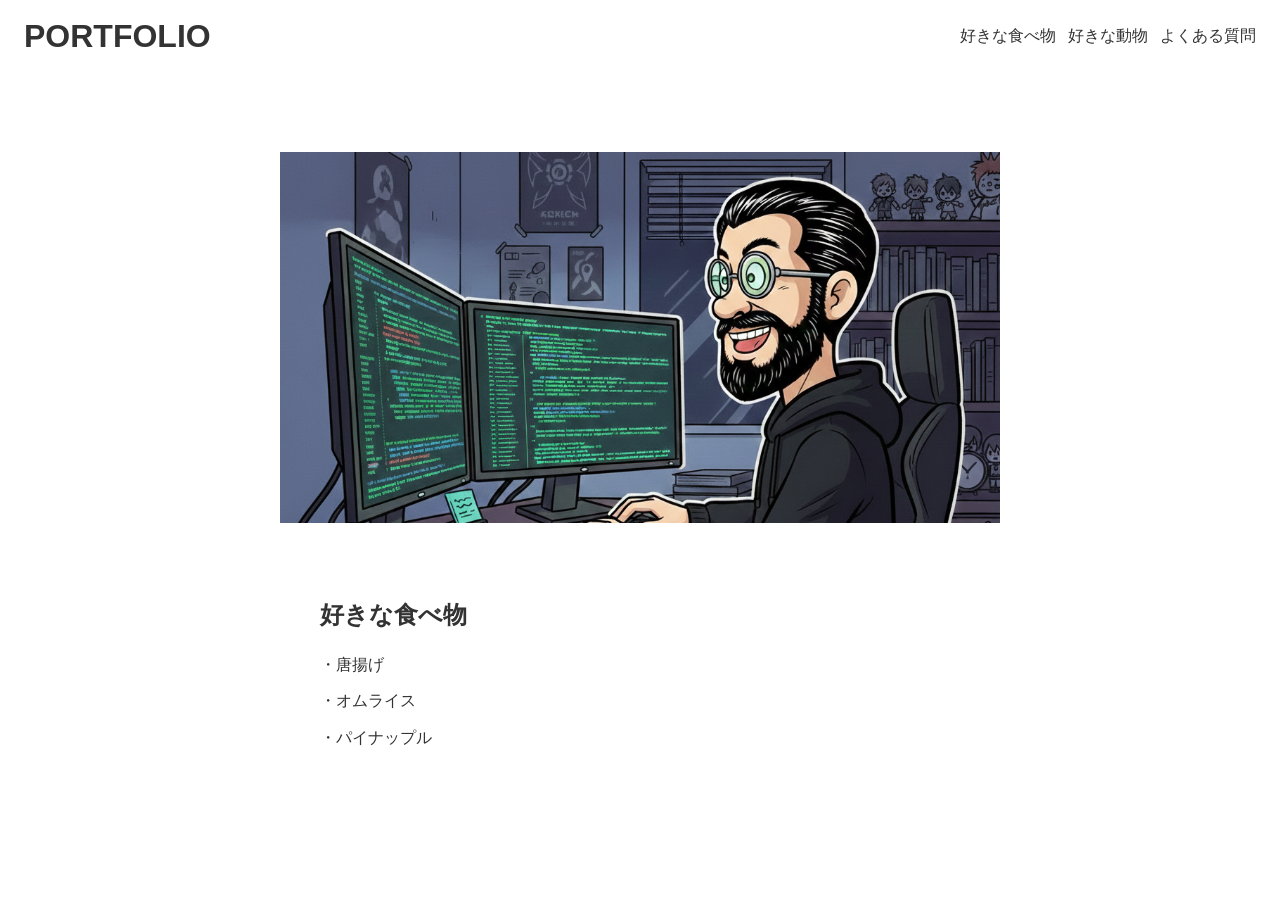
==== public_html/index.html @ 6fe60bc2 "モック 制作 途中" ====
<!DOCTYPE html>
<html lang="ja">

<head>
  <meta charset="UTF-8">
  <meta name="viewport" content="width=device-width, initial-scale=1.0">
  <title>山本 | 自己紹介</title>
  <link rel="stylesheet" href="./assets/css/reset.css">
  <link rel="stylesheet" href="style.css">
</head>

<body>

  <!-- ヘッダー -->
  <header class="header" id="header">
    <h1>PORTFOLIO</h1>
    <nav class="nav">
      <a href="#">好きな食べ物 </a>
      <a href="#">好きな動物</a>
      <a href="#">よくある質問</a>
    </nav>
  </header>

  <main>
    <!-- mv セクション -->
    <section class="mv-section" id="mv-section">
      <figure>
        <img src="./assets/images/mv.png" alt="メインビジュアル" />
      </figure>
    </section>

    <section class="food-section" id="food-section">
      <h2 class="section-ttl">好きな食べ物</h2>
      <ul class="foodList">
        <li>・唐揚げ</li>
        <li>・オムライス</li>
        <li>・パイナップル</li>
      </ul>
    </section>
  </main>

  <!-- フッター -->
  <footer class="footer" id="footer">

  </footer>

  <script src="script.js"></script>
</body>

</html>
---- public_html/style.css ----
body {
  color: #333;
  display: flex;
  flex-direction: column;
  font-family: 'Helvetica Neue', Arial, 'Hiragino Kaku Gothic ProN', sans-serif;
  line-height: 1.8;
  min-height: 100vh;
}

/*=== ヘッダー ===*/
header {
  box-sizing: border-box;
  display: flex;
  align-items: center;
  justify-content: space-between;
  padding: 20px 24px;
  position: sticky;
  top: 0;
  width: 100%;
  z-index: 100;

  .nav {
    display: flex;
    gap: 12px;
  }
}


/*=== メインコンテンツ ===*/
main {
  flex: 1;
  margin-inline: auto;
  max-width: 720px;
  padding-block: 80px;
  width: 95%;

  section:not(.mv-section) {
    margin-top: 80px;
    margin-inline: auto;
    max-width: 640px;
    width: 95%;
  }

  .section-ttl {
    font-size: 24px;
    font-weight: 700;
  }

  .food-section {
    .foodList {
      display: grid;
      gap: 8px;
      margin-top: 24px;
    }
  }
}


/*=== フッター ===*/
footer {
  display: grid;
  place-items: center;
}
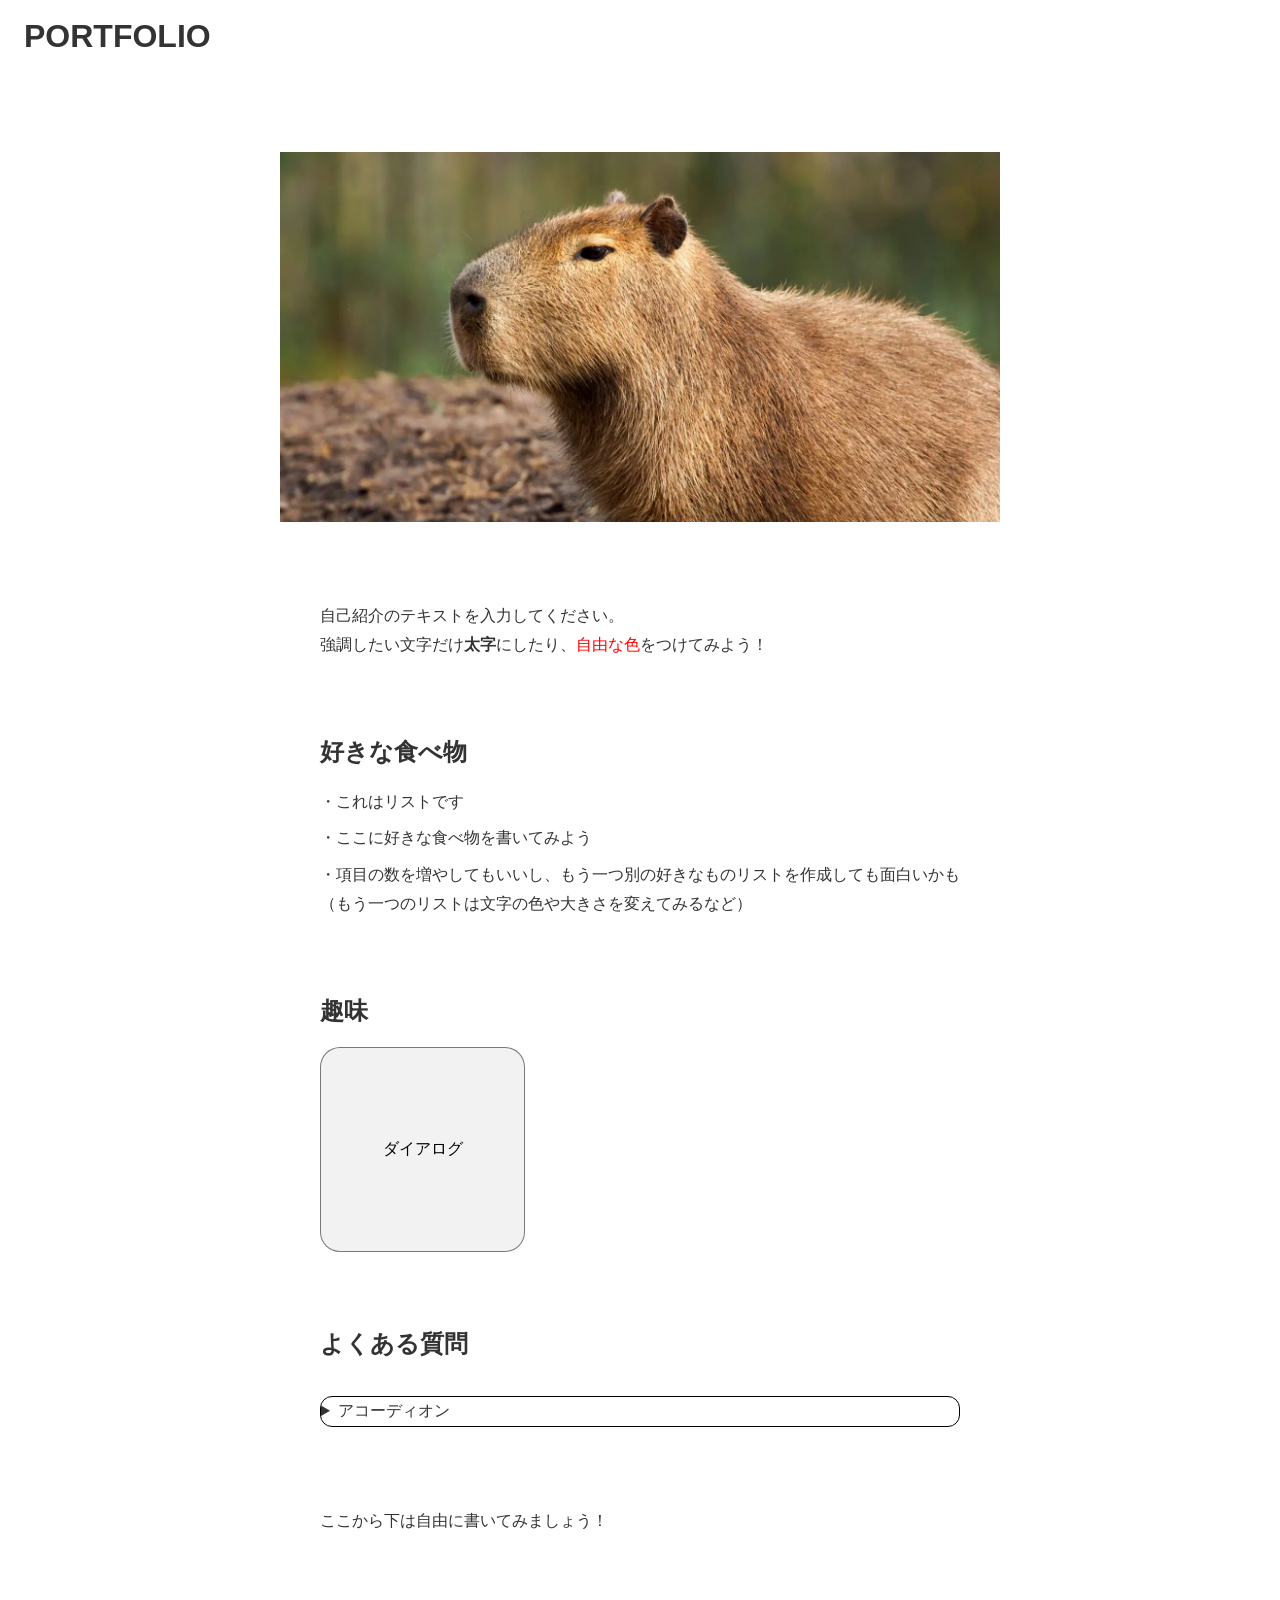
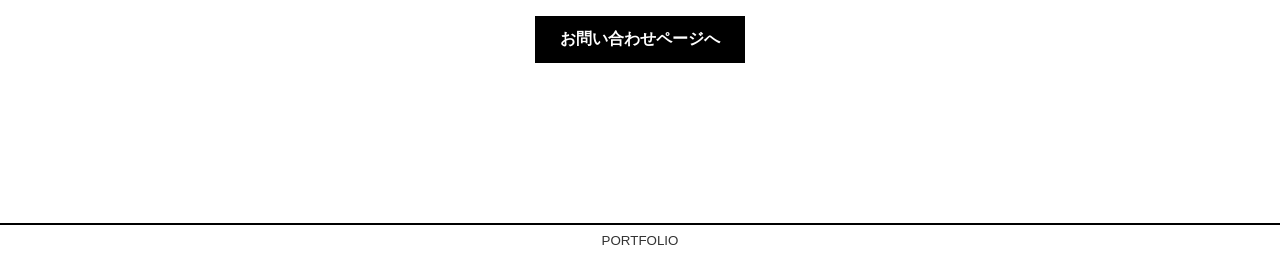
==== commit 794113ef: "TOP 作成" ====
--- a/public_html/index.html
+++ b/public_html/index.html
@@ -4,9 +4,9 @@
 <head>
   <meta charset="UTF-8">
   <meta name="viewport" content="width=device-width, initial-scale=1.0">
-  <title>山本 | 自己紹介</title>
+  <title>自分の名前 | 自己紹介</title>
   <link rel="stylesheet" href="./assets/css/reset.css">
-  <link rel="stylesheet" href="style.css">
+  <link rel="stylesheet" href="./assets/css/index.css">
 </head>
 
 <body>
@@ -14,37 +14,100 @@
   <!-- ヘッダー -->
   <header class="header" id="header">
     <h1>PORTFOLIO</h1>
-    <nav class="nav">
-      <a href="#">好きな食べ物 </a>
-      <a href="#">好きな動物</a>
-      <a href="#">よくある質問</a>
-    </nav>
   </header>
 
   <main>
     <!-- mv セクション -->
     <section class="mv-section" id="mv-section">
       <figure>
-        <img src="./assets/images/mv.png" alt="メインビジュアル" />
+        <img src="./assets/images/index/mv.png" alt="メインビジュアル" />
       </figure>
     </section>
 
+    <!-- lead セクション -->
+    <section class="lead-section" id="lead-section">
+      <p>
+        自己紹介のテキストを入力してください。
+        <br />
+        強調したい文字だけ<span class="bold">太字</span>にしたり、<span class="red">自由な色</span>をつけてみよう！
+      </p>
+    </section>
+
+    <!-- food セクション -->
     <section class="food-section" id="food-section">
       <h2 class="section-ttl">好きな食べ物</h2>
       <ul class="foodList">
-        <li>・唐揚げ</li>
-        <li>・オムライス</li>
-        <li>・パイナップル</li>
+        <li>・これはリストです</li>
+        <li>・ここに好きな食べ物を書いてみよう</li>
+        <li>・項目の数を増やしてもいいし、もう一つ別の好きなものリストを作成しても面白いかも（もう一つのリストは文字の色や大きさを変えてみるなど）</li>
       </ul>
+    </section>
+
+    <!-- hobby セクション -->
+    <section class="hobby-section" id="hobby-section">
+      <h2 class="section-ttl">趣味</h2>
+      <dialog id="dialog01" closedby="any">
+        <div class="dialogContent">
+          <p class="dialogContent__label">ダイアログ</p>
+          <div class="dialogContent__cont">
+            <div class="dialogContent__cont--inner">
+              <p>前面に立ち上がるようなUIを「ダイアログ（モーダル）」といいます。</p>
+              <p>ユーザーにとって不要な情報を隠すことができるので便利です。</p>
+              <p>
+                もう一つダイアログを増やしてみましょう。
+                <br />
+                ポイントは data-dialog とid の値を揃えてみることです。
+              </p>
+            </div>
+          </div>
+        </div>
+      </dialog>
+
+      <div class="hobbyList">
+        <button class="showDialogTrigger" data-dialog="dialog01">ダイアログ</button>
+      </div>
+    </section>
+
+    <!-- qa セクション -->
+    <section class="qa-section" id="qa-section">
+      <h2 class="section-ttl">よくある質問</h2>
+      <div class="qaList">
+        <details class="accordion">
+          <summary class="accordion__trigger">
+            アコーディオン
+          </summary>
+          <div class="accordion__target">
+            <div class="accordion__target--inner">
+              <p>クリックするとみょーんと伸びるUIを「アコーディオン」といいます。</p>
+              <p>楽器のアコーディオンをイメージしてこのような呼び名みたいです。</p>
+              <p>
+                情報を隠す、整理すると言った部分ではダイアログと共通ですが、アコーディオンの方がもう少しライトです。
+                <br />
+                ダイアログは強制的にユーザーの手や操作を制限してしまうので、注目を集めたい場合や意味の独立性などを考慮します。
+              </p>
+            </div>
+          </div>
+        </details>
+      </div>
+    </section>
+
+    <section>
+      <p>
+        ここから下は自由に書いてみましょう！
+      </p>
+    </section>
+
+    <section class="bottom-section" id="bottom-section">
+      <a href="/contact/" class="button">お問い合わせページへ</a>
     </section>
   </main>
 
   <!-- フッター -->
   <footer class="footer" id="footer">
-
+    <small>PORTFOLIO</small>
   </footer>
 
-  <script src="script.js"></script>
+  <script src="./assets/js/script.js"></script>
 </body>
 
 </html>
--- a/public_html/assets/css/index.css
+++ b/public_html/assets/css/index.css
@@ -0,0 +1,138 @@
+body {
+  color: #333;
+  display: flex;
+  flex-direction: column;
+  font-family: 'Helvetica Neue', Arial, 'Hiragino Kaku Gothic ProN', sans-serif;
+  line-height: 1.8;
+  min-height: 100vh;
+}
+
+/*=== ヘッダー ===*/
+header {
+  box-sizing: border-box;
+  display: flex;
+  align-items: center;
+  justify-content: space-between;
+  padding: 20px 24px;
+  position: sticky;
+  top: 0;
+  width: 100%;
+  z-index: 100;
+}
+
+
+/*=== メインコンテンツ ===*/
+main {
+  flex: 1;
+  margin-inline: auto;
+  max-width: 720px;
+  padding-block: 80px 160px;
+  width: 95%;
+
+  section:not(.mv-section) {
+    margin-top: 80px;
+    margin-inline: auto;
+    max-width: 640px;
+    width: 95%;
+  }
+
+  .section-ttl {
+    font-size: 24px;
+    font-weight: 700;
+  }
+
+  .mv-section {
+    figure {
+      aspect-ratio: 720 / 370;
+      width: 100%;
+      img {
+        height: 100%;
+        object-fit: cover;
+        width: 100%;
+      }
+    }
+  }
+
+  .lead-section {
+    p {
+      .bold {
+        font-weight: 700;
+      }
+      .red {
+        color: red;
+      }
+    }
+  }
+
+  .food-section {
+    .foodList {
+      display: grid;
+      gap: 8px;
+      margin-top: 24px;
+    }
+  }
+
+  .hobby-section {
+    dialog {
+      .dialogContent {
+        display: grid;
+        row-gap: 20px;
+        .dialogContent__label {
+          font-size: 1.2rem;
+          font-weight: 700;
+        }
+        .dialogContent__cont {
+          max-height: 60vh;
+          overflow: auto;
+          p + p {
+            margin-top: 16px;
+          }
+        }
+      }
+    }
+
+    .hobbyList {
+      display: grid;
+      grid-template-columns: repeat(3, 1fr);
+      column-gap: 12px;
+      margin-top: 24px;
+
+      .showDialogTrigger {
+        appearance: none;
+        aspect-ratio: 1 / 1;
+        background: rgb(0, 0, 0, 0.05);
+        border: 1px solid rgb(0, 0, 0, 0.5);
+        border-radius: 20px;
+        cursor: pointer;
+        display: grid;
+        font-size: 1rem;
+        font-weight: 500;
+        place-items: center;
+        transition: box-shadow 0.3s, background 0.3s;
+        width: 100%;
+        &:hover {
+          background: rgb(0, 0, 0, 0.1);
+          box-shadow: inset 0px 0px 10px 0px rgba(0, 0, 0, 0.3);
+        }
+      }
+    }
+  }
+
+  .qa-section {
+    .qaList {
+      display: grid;
+      gap: 8px;
+      margin-top: 40px;
+    }
+  }
+}
+
+
+/*=== フッター ===*/
+footer {
+  border-top: 2px solid #000;
+  display: grid;
+  place-items: center;
+  font-weight:: 700;
+  padding-block: 4px;
+}
